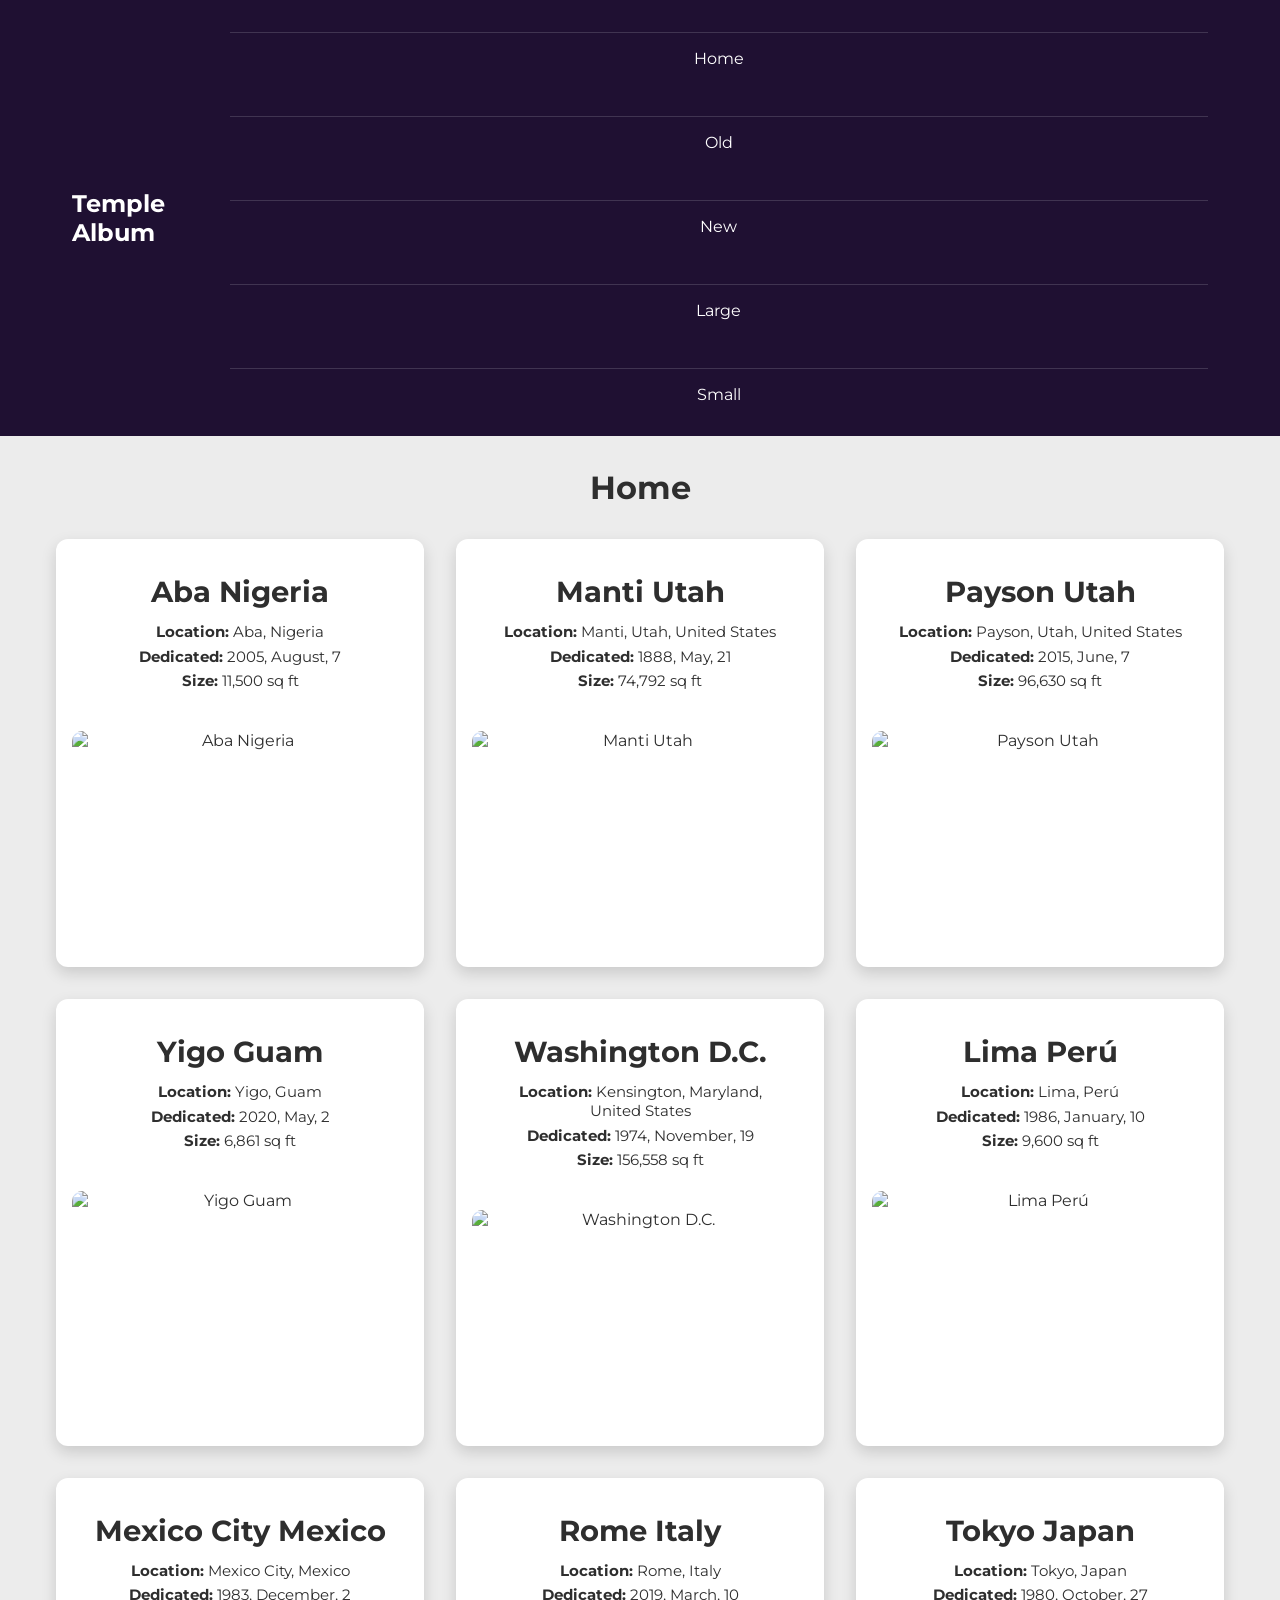
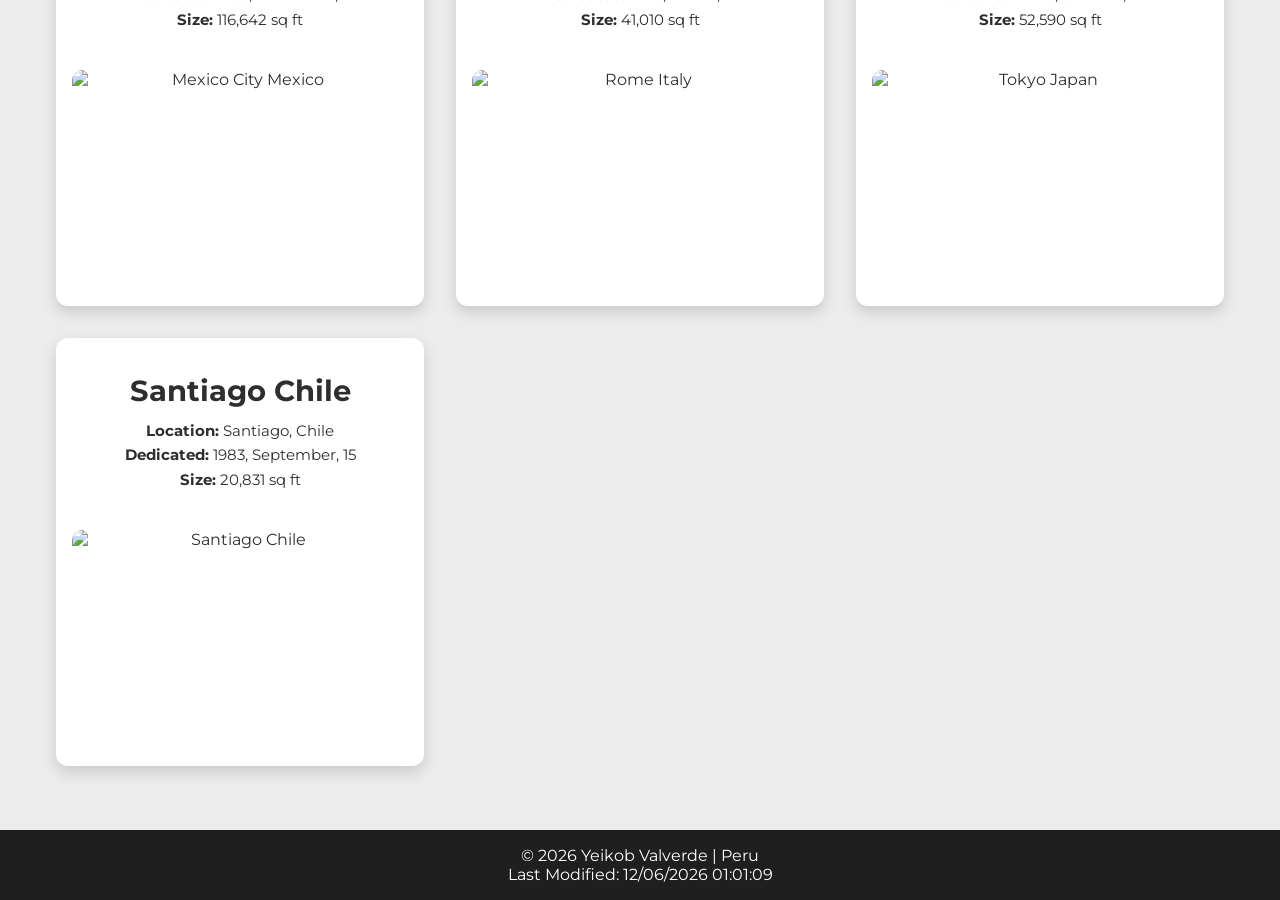
==== filtered-temples.html @ e52a98cc "filtered temples" ====
<!DOCTYPE html>
<html lang="en">
<head>
    <meta charset="UTF-8">
    <meta name="viewport" content="width=device-width, initial-scale=1.0">
    <meta name="description" content="WDD 131 - Filtered Temple Album | Yeikob Valverde">
    <meta name="author" content="Yeikob Valverde">
    <title>Filtered Temple Album | WDD 131</title>
    <link rel="preconnect" href="https://fonts.googleapis.com">
    <link rel="preconnect" href="https://fonts.gstatic.com" crossorigin>
    <link href="https://fonts.googleapis.com/css2?family=Montserrat:wght@300;400;500;600;700&display=swap" rel="stylesheet">
    <link rel="stylesheet" href="styles/filtered-temples.css">
    <link rel="stylesheet" href="styles/filtered-temples-large.css">
    <script src="scripts/filtered-temples.js" defer></script>
</head>

<body>

<header>
    <nav>
        <h2>Temple Album</h2>

        <ul class="navigation">
            <li><a href="#" id="home">Home</a></li>
            <li><a href="#" id="old">Old</a></li>
            <li><a href="#" id="new">New</a></li>
            <li><a href="#" id="large">Large</a></li>
            <li><a href="#" id="small">Small</a></li>
        </ul>

        <button id="menu" aria-label="Open Menu"></button>
    </nav>
</header>

<main>

    <h1 id="page-title">Home</h1>

    <section class="album"></section>

</main>

<footer>
    <p>&copy; <span id="currentYear"></span> Yeikob Valverde | Peru</p>
    <p id="lastModified"></p>
</footer>

</body>
</html>
---- styles/filtered-temples.css ----
:root{
    --primary-color:#1F1032;
    --primary-light:#4A2D73;

    --background-color:#ECECEC;
    --surface-color:#FFFFFF;

    --text-color:#2E2E2E;
    --border-color:#B9BDC5;

    --footer-color:#1F1F1F;

    --font-main:"Montserrat", sans-serif;
}

*{
    margin:0;
    padding:0;
    box-sizing:border-box;
}

body{
    font-family:var(--font-main);
    background:var(--background-color);
    color:var(--text-color);
}

header{
    background:var(--primary-color);
}

nav{
    max-width:1200px;
    margin:auto;
    display:flex;
    justify-content:space-between;
    align-items:center;
    padding:1rem 2rem;
}

nav h2{
    color:var(--surface-color);
}

.navigation{
    display:none;
    list-style:none;
    flex-direction:column;
    width:100%;
    text-align:center;
    margin-top:1rem;
}

.navigation li{
    border-top:1px solid rgba(255,255,255,.15);
}

.navigation a{
    display:block;
    padding:1rem;
    text-decoration:none;
    color:var(--surface-color);
    transition:.3s;
}

.navigation a:hover{
    background:var(--primary-light);
}

.navigation.open{
    display:flex;
    justify-content:center;
    align-items:center;
    gap:2rem;
    flex-wrap:wrap;
}

#menu{
    background:none;
    border:none;
    color:var(--surface-color);
    font-size:2rem;
    cursor:pointer;
}

#menu::before{
    content:"☰";
}

#menu.open::before{
    content:"✖";
}

main{
    max-width:1200px;
    margin:auto;
    padding:2rem 1rem;
}

h1{
    text-align:center;
    margin-bottom:2rem;
}

.album{
    display:grid;
    grid-template-columns:repeat(auto-fit,minmax(320px,1fr));
    gap:2rem;
}

figure{
    background:var(--surface-color);
    border-radius:12px;
    padding:1rem;
    text-align:center;
    box-shadow:0 6px 15px rgba(0,0,0,.15);
    transition:.3s;
}

figure:hover{
    transform:translateY(-6px);
}

figure img{
    width:100%;
    height:220px;
    object-fit:cover;
    border-radius:10px;
    display:block;
    margin-top: 1rem;
}

figure h2{
    margin-bottom:.8rem;
    font-size:1.8rem;
}

figure p{
    margin:.3rem 0;
}

figure span{
    font-weight:700;
    color:var(--primary-light);
}

figcaption{
    padding:1.2rem;
    text-align:center;
}

figcaption h3{
    margin-bottom:.8rem;
    color:var(--primary-color);
}

figcaption p{
    margin:.35rem 0;
    font-size:.95rem;
}

footer{
    background:var(--footer-color);
    color:var(--surface-color);
    text-align:center;
    padding:1rem;
    margin-top:2rem;
}
---- styles/filtered-temples-large.css ----
@media screen and (min-width: 1100px) {

    #menu {
        display: none;
    }

    .navigation {
        display: flex;
        gap: 2rem;
    }

    .navigation.open {
        display: flex;
    }

    main {
        max-width: 1200px;
    }

    .album {
        grid-template-columns: repeat(auto-fit, minmax(320px, 1fr));
    }

    .card {
        transition: transform .3s;
    }

    .card:hover {
        transform: translateY(-5px);
    }

}
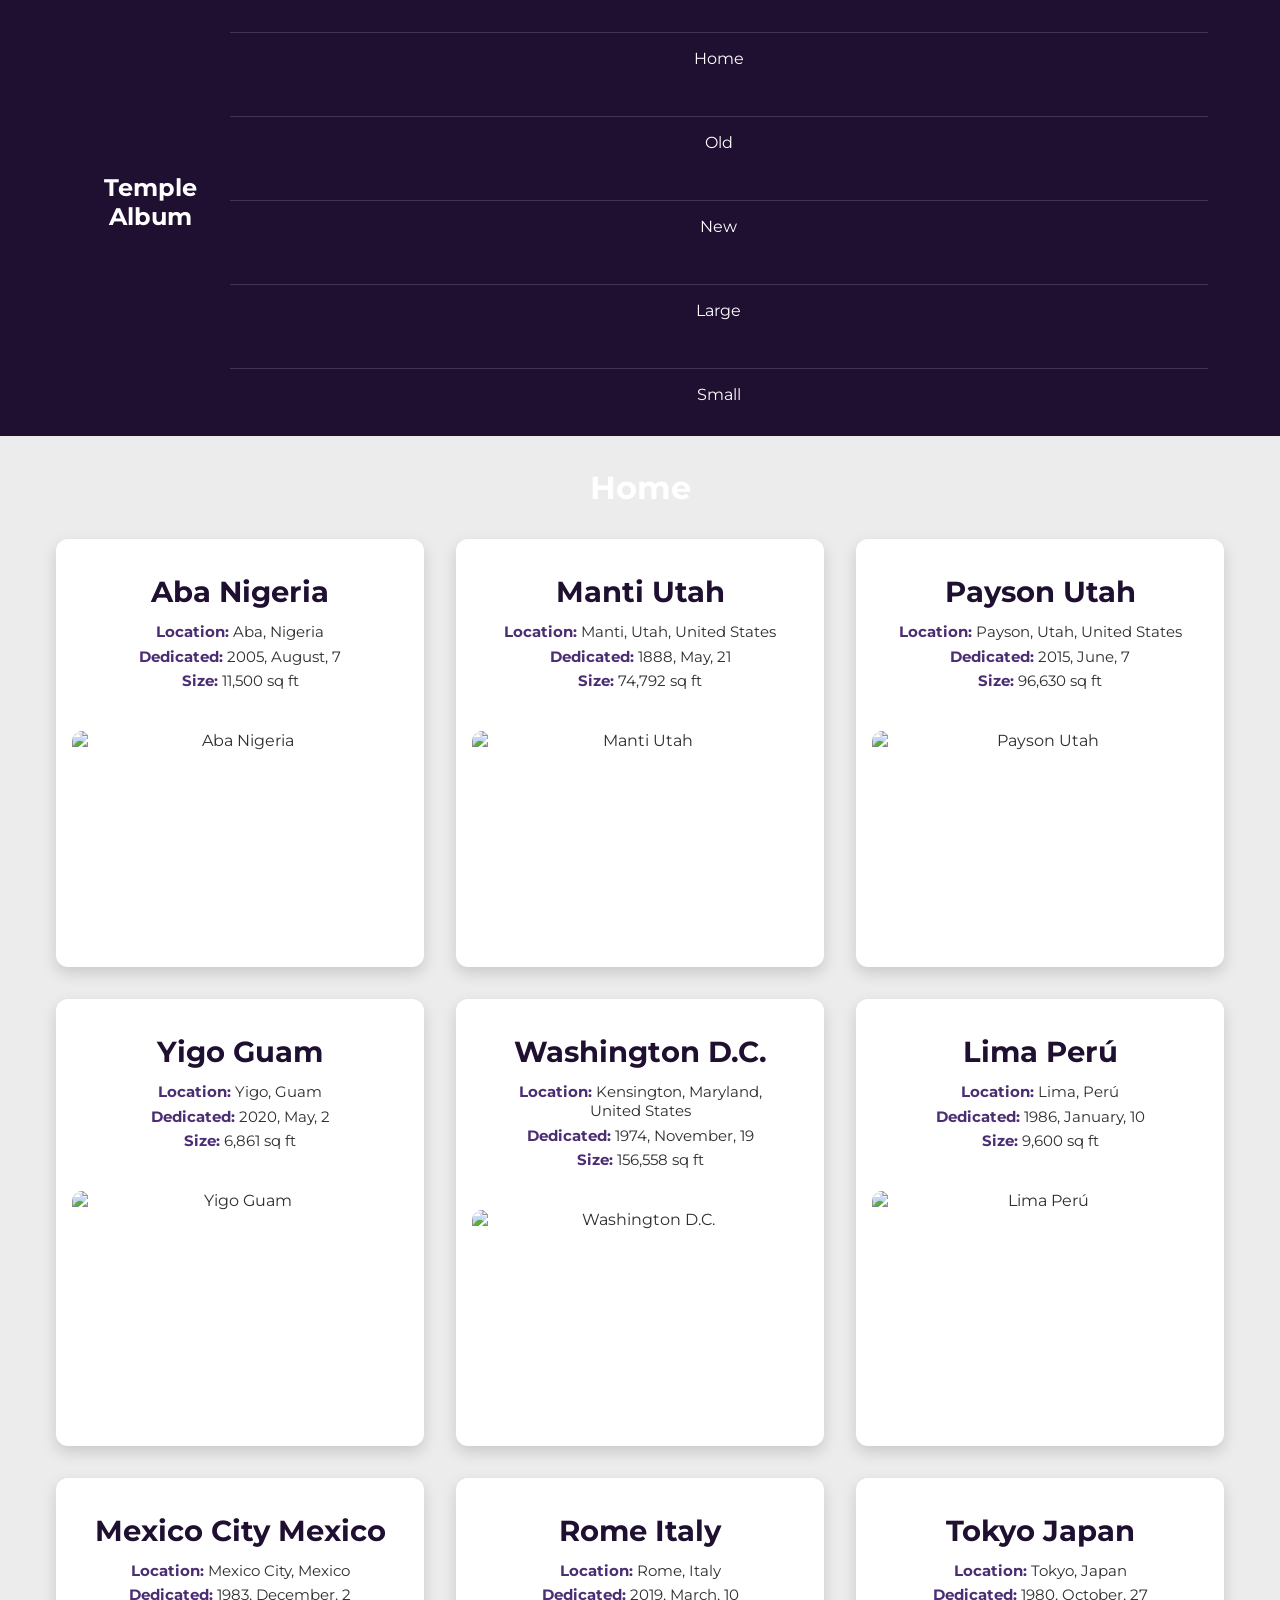
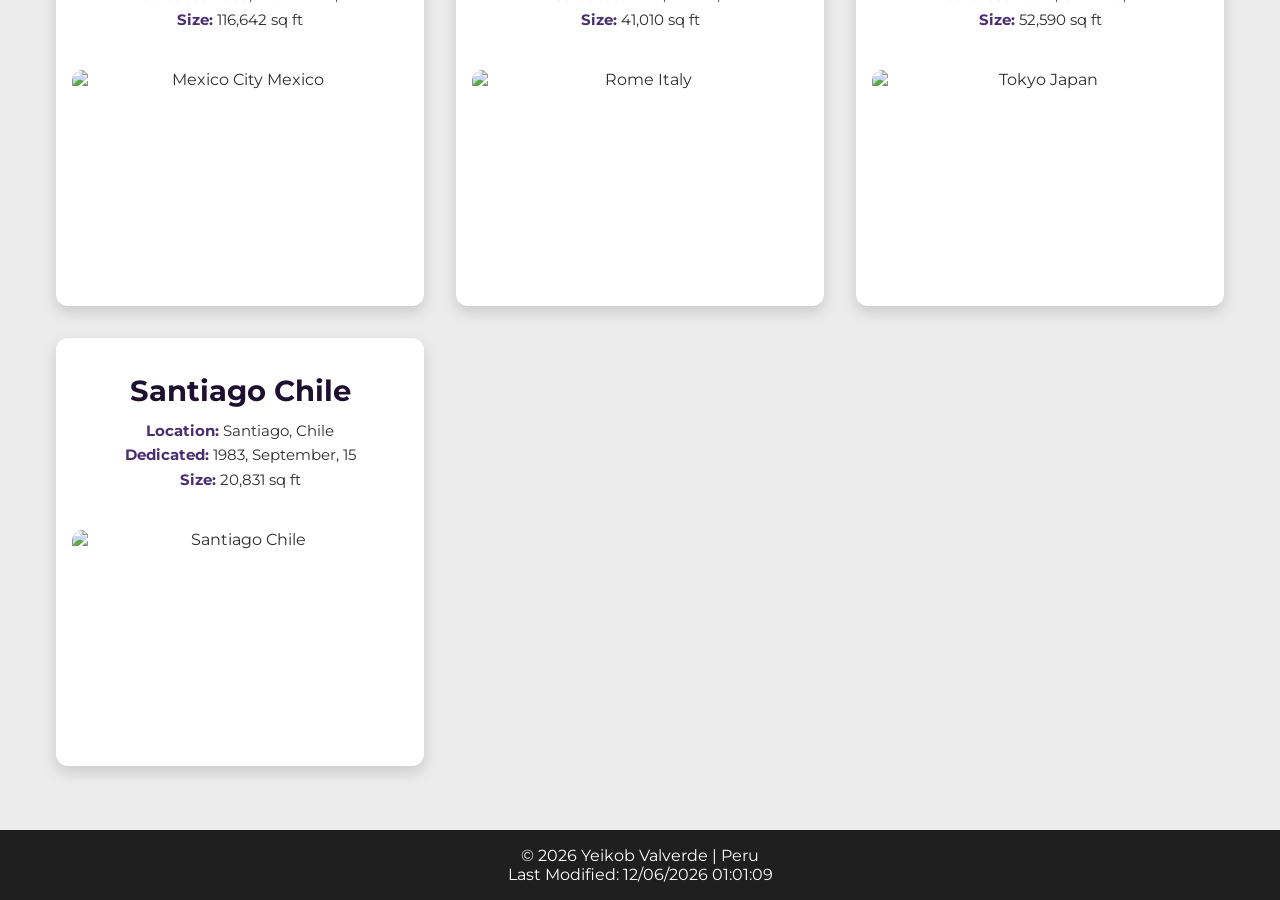
==== commit abb22cdc: "fix" ====
--- a/filtered-temples.html
+++ b/filtered-temples.html
@@ -18,7 +18,7 @@
 
 <header>
     <nav>
-        <h2>Temple Album</h2>
+        <h1>Temple Album</h1>
 
         <ul class="navigation">
             <li><a href="#" id="home">Home</a></li>
--- a/styles/filtered-temples.css
+++ b/styles/filtered-temples.css
@@ -38,7 +38,7 @@
     padding:1rem 2rem;
 }
 
-nav h2{
+nav h1{
     color:var(--surface-color);
 }
 
@@ -100,6 +100,7 @@
 h1{
     text-align:center;
     margin-bottom:2rem;
+    color: var(--surface-color);
 }
 
 .album{
@@ -139,7 +140,7 @@
     margin:.3rem 0;
 }
 
-figure span{
+figcaption strong{
     font-weight:700;
     color:var(--primary-light);
 }
@@ -149,7 +150,7 @@
     text-align:center;
 }
 
-figcaption h3{
+figcaption h2{
     margin-bottom:.8rem;
     color:var(--primary-color);
 }
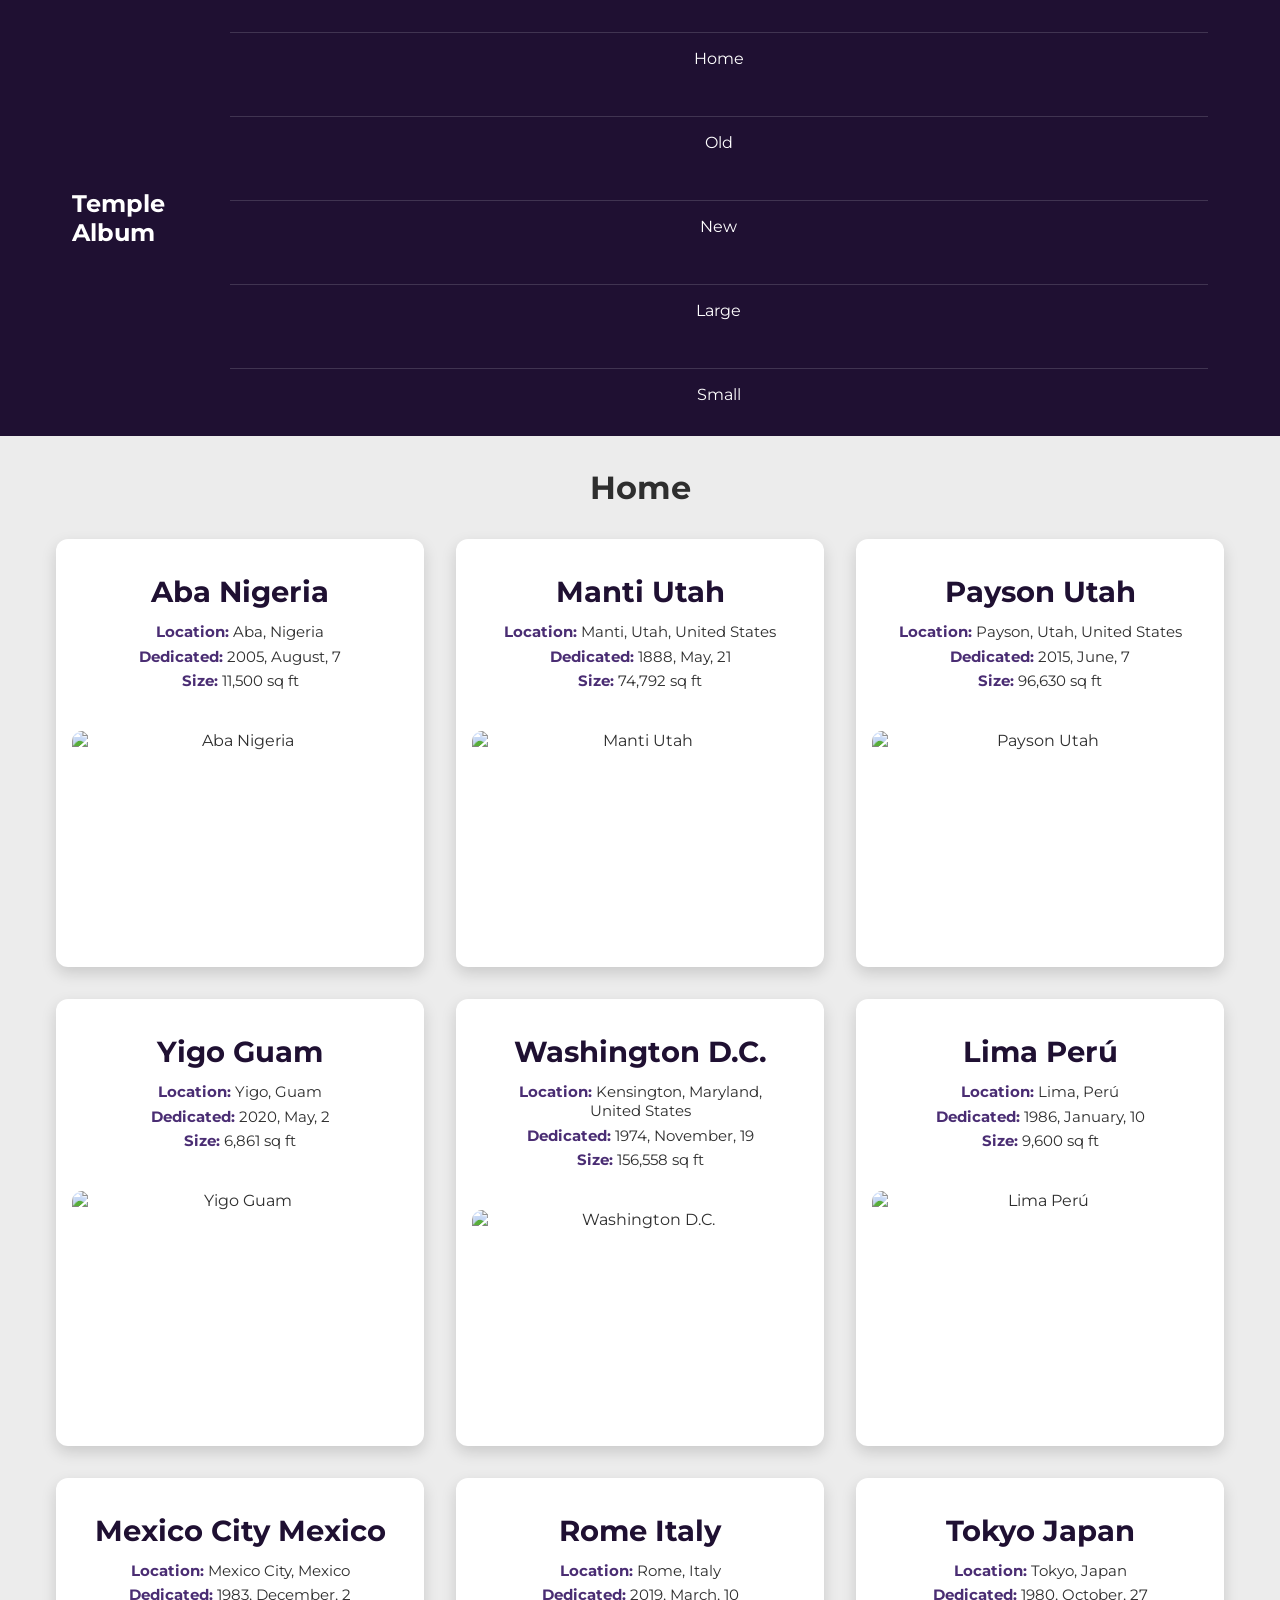
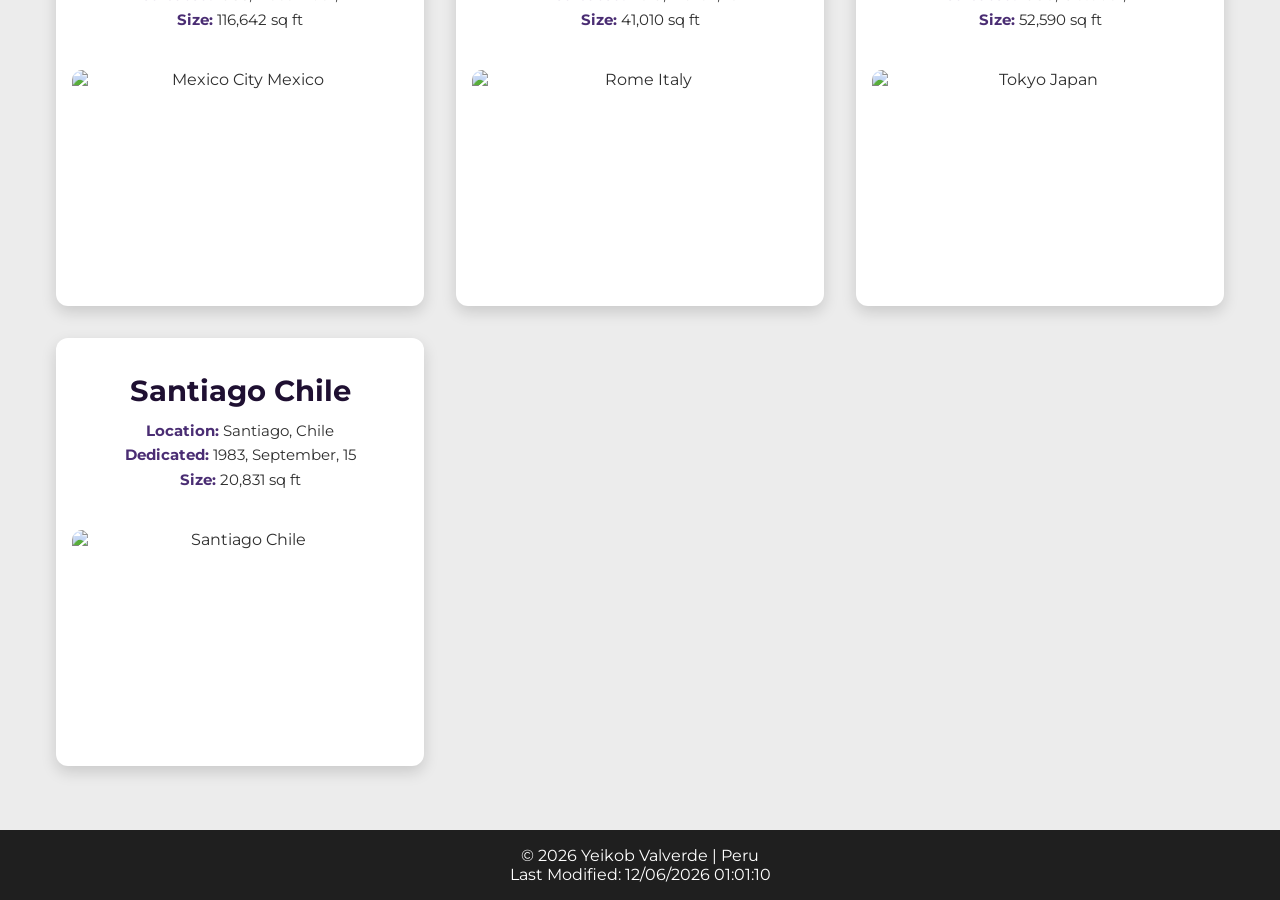
==== commit 0841035b: "html" ====
--- a/filtered-temples.html
+++ b/filtered-temples.html
@@ -3,7 +3,7 @@
 <head>
     <meta charset="UTF-8">
     <meta name="viewport" content="width=device-width, initial-scale=1.0">
-    <meta name="description" content="WDD 131 - Filtered Temple Album | Yeikob Valverde">
+    <meta name="description" content="WDD 131 - Filtered Temple Album | Yeikob Valverde 2026">
     <meta name="author" content="Yeikob Valverde">
     <title>Filtered Temple Album | WDD 131</title>
     <link rel="preconnect" href="https://fonts.googleapis.com">
@@ -18,7 +18,7 @@
 
 <header>
     <nav>
-        <h1>Temple Album</h1>
+        <h2>Temple Album</h2>
 
         <ul class="navigation">
             <li><a href="#" id="home">Home</a></li>
--- a/styles/filtered-temples.css
+++ b/styles/filtered-temples.css
@@ -38,7 +38,7 @@
     padding:1rem 2rem;
 }
 
-nav h1{
+nav h2{
     color:var(--surface-color);
 }
 
@@ -100,7 +100,7 @@
 h1{
     text-align:center;
     margin-bottom:2rem;
-    color: var(--surface-color);
+    color: var(--text-color);
 }
 
 .album{
@@ -134,6 +134,7 @@
 figure h2{
     margin-bottom:.8rem;
     font-size:1.8rem;
+    color: var(--surface-color);
 }
 
 figure p{
--- a/styles/filtered-temples-large.css
+++ b/styles/filtered-temples-large.css
@@ -21,12 +21,4 @@
         grid-template-columns: repeat(auto-fit, minmax(320px, 1fr));
     }
 
-    .card {
-        transition: transform .3s;
-    }
-
-    .card:hover {
-        transform: translateY(-5px);
-    }
-
 }
